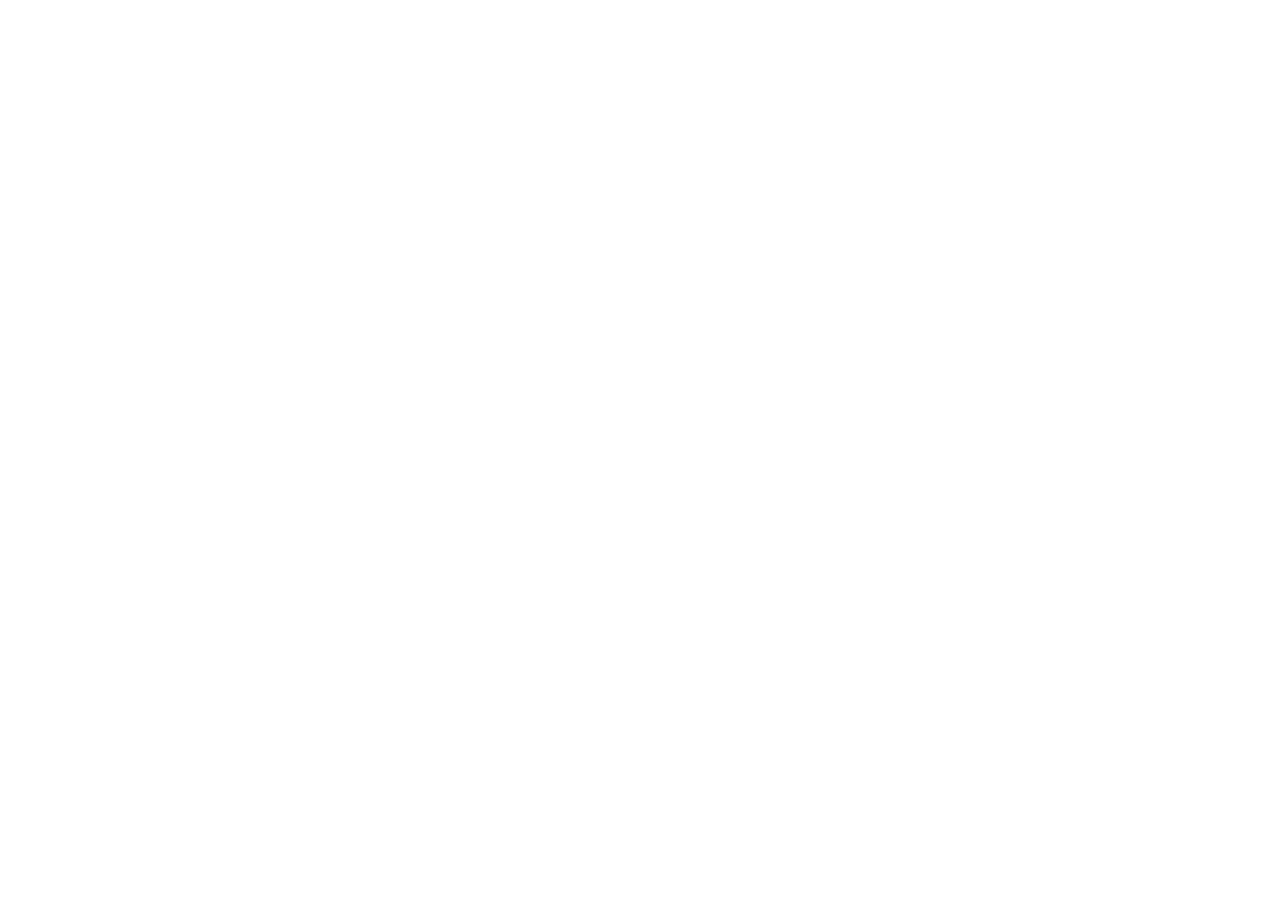
==== website/index.html @ c71fd113 "Add files via upload" ====
<!DOCTYPE HTML>
<html lang="en">
    <head>
        <meta charset="utf-8">
        <title>Do You Remember This Place?</title>
    </head>
    <body>
        <header>

        </header>
        <p>
            
        </p>
        <nav>

        </nav>
        <footer>
        </footer>
    </body>
</html>
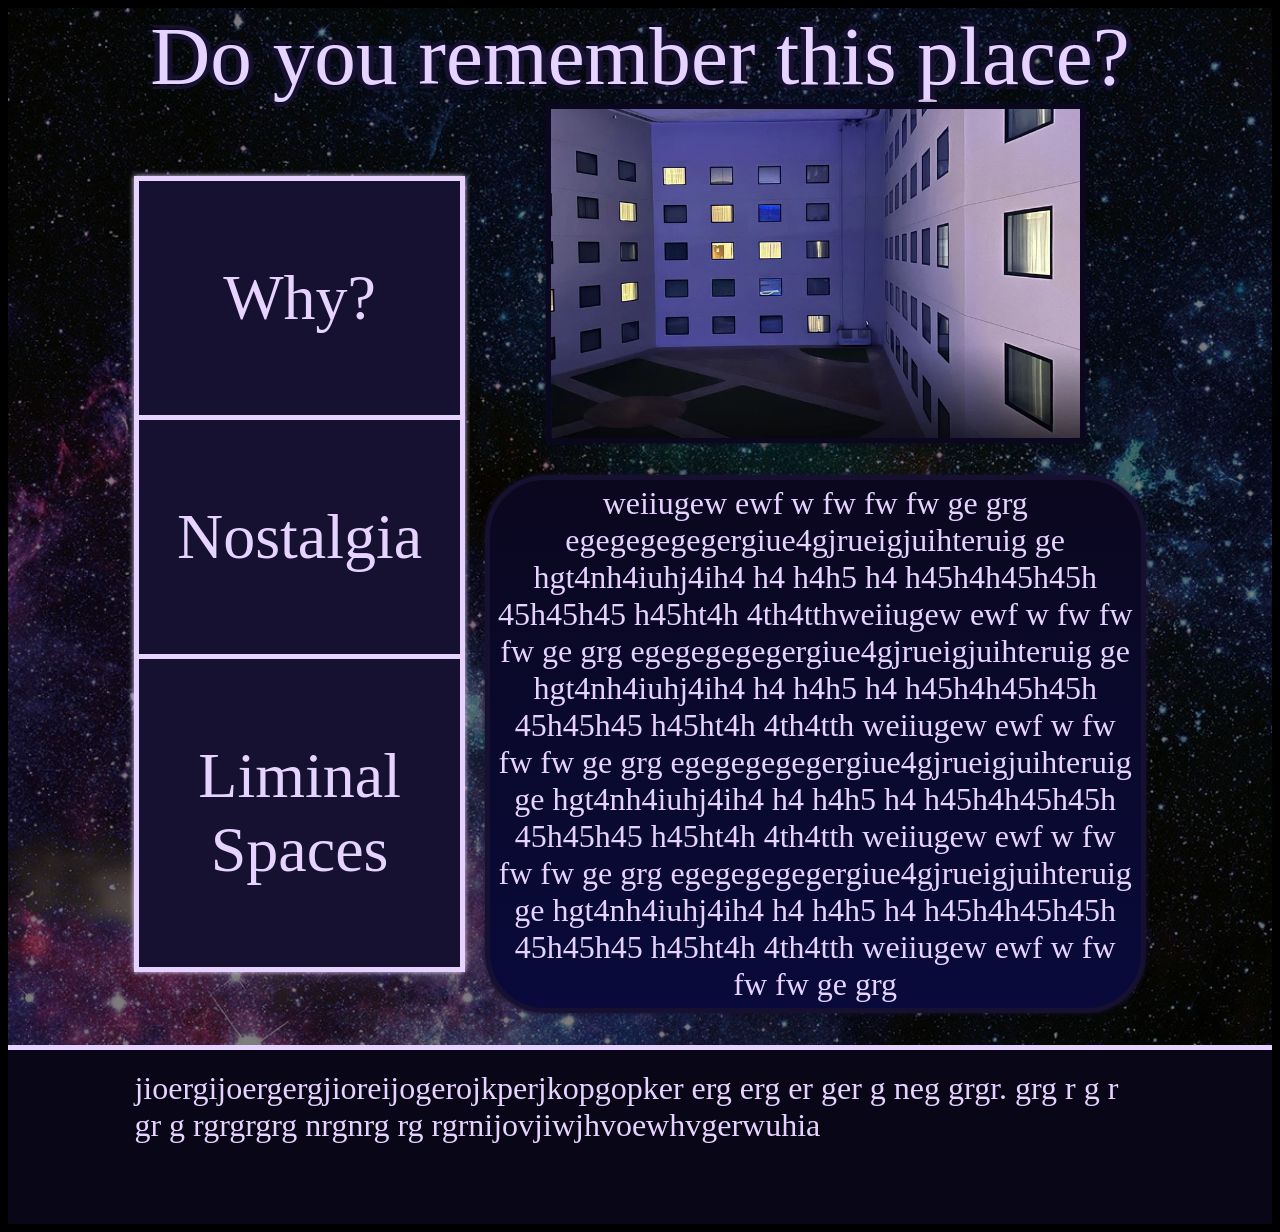
==== commit 517d436d: "Add files via upload" ====
--- a/website/index.html
+++ b/website/index.html
@@ -1,20 +1,36 @@
 <!DOCTYPE HTML>
 <html lang="en">
     <head>
+        <meta name="viewport" content="width=device-width, initial-scale=1.0">
         <meta charset="utf-8">
         <title>Do You Remember This Place?</title>
+        <link rel="stylesheet" href="css/styles.css">
     </head>
+    
     <body>
-        <header>
+        <div class="centerEverything">
+            <header>
+                Do you remember this place?
+            </header>
+            <main>
+                <nav>
+                    <ul>
+                        <li><a href="#">Why?</a></li>
+                        <li><a href="#">Nostalgia</a></li>
+                        <li><a href="#">Liminal Spaces</a></li>
+                    </ul>
+                </nav>
+                <div id="mainMain">
+                    <img src="images/windows.png" alt="a liminal space image of very large apartment complex" class="windows">
 
-        </header>
-        <p>
-            
-        </p>
-        <nav>
-
-        </nav>
+                    <p>
+                        weiiugew ewf w fw fw fw ge grg egegegegegergiue4gjrueigjuihteruig ge hgt4nh4iuhj4ih4 h4 h4h5 h4 h45h4h45h45h 45h45h45 h45ht4h 4th4tthweiiugew ewf w fw fw fw ge grg egegegegegergiue4gjrueigjuihteruig ge hgt4nh4iuhj4ih4 h4 h4h5 h4 h45h4h45h45h 45h45h45 h45ht4h 4th4tth weiiugew ewf w fw fw fw ge grg egegegegegergiue4gjrueigjuihteruig ge hgt4nh4iuhj4ih4 h4 h4h5 h4 h45h4h45h45h 45h45h45 h45ht4h 4th4tth weiiugew ewf w fw fw fw ge grg egegegegegergiue4gjrueigjuihteruig ge hgt4nh4iuhj4ih4 h4 h4h5 h4 h45h4h45h45h 45h45h45 h45ht4h 4th4tth weiiugew ewf w fw fw fw ge grg 
+                    </p>
+                </div>
+            </main>
+        </div>
         <footer>
+            jioergijoergergjioreijogerojkperjkopgopker erg erg er ger g neg grgr. grg r g r gr g rgrgrgrg nrgnrg rg rgrnijovjiwjhvoewhvgerwuhia
         </footer>
     </body>
 </html>
--- a/website/css/styles.css
+++ b/website/css/styles.css
@@ -0,0 +1,120 @@
+@charset "UTF-8";
+
+/* general stuff */
+
+html {
+	font-family: Times New Roman;
+	background-color: black;
+}
+
+header {
+	font-size: 6.5vw;
+	text-shadow: 5px 0 rgb(23,17,49), -5px 0 rgb(23,17,49), 0 5px rgb(23,17,49), 0 -5px rgb(23,17,49);
+	text-align: center;
+}
+
+
+body {
+	font-size: 2em;
+	color: rgb(230,211,255);
+	box-shadow: inset 0 0 0 1000px rgba(0,0,0,.5);
+	background-image: url(../images/space_bg.png);
+	background-position: center;
+	background-repeat: no-repeat;
+	background-size: cover;
+}
+
+#mainMain {
+	display: flex;
+	flex-flow: column nowrap;
+}
+
+img.windows {
+	height: 80%;
+	width: 80%;
+	border: 5px solid rgb(11,7,31);
+	align-self: center;
+	box-shadow: 0 0 5px rgb(11,7,31)
+}
+
+main {
+	display: grid;
+	grid-template-columns: 1fr 2fr;
+	gap: 20px;
+	align-items: center;
+}
+
+main p {
+	border: 5px solid rgb(23,17,49);
+	border-radius: 60px;
+	background-image: linear-gradient(0deg, rgb(9,10,59), rgb(11,7,31));
+	text-align: center;
+	padding: 5px;
+	box-shadow: 0 0 5px rgb(23,17,49);
+}
+
+.centerEverything {
+	max-width: 80%;
+	margin: 0 auto;
+}
+
+nav ul {
+	list-style-type: none;
+	display: table;
+	border-collapse: collapse;
+	border: 5px solid rgb(230,211,255);
+	background-color: rgb(23,17,49);	
+	box-shadow: 0 0 5px rgb(230,211,255);
+}
+
+li {
+	font-size: 2em;
+	padding: 80px 10px;
+	vertical-align: center;
+	text-align: center;
+	overflow-wrap: normal;
+	border-top: 5px solid rgb(230,211,255);
+}
+
+li:nth-of-type(1) {
+	border-top: 0;
+}
+
+
+footer {
+	font-size: 1em;
+	border-top: 5px solid rgb(230,211,255);
+	color: rgb(230,211,255);
+	background-color: rgb(9,6,23);
+	padding: 20px 10% 80px;
+}
+
+/* link styles */
+
+a {
+	text-decoration: none;
+	color: inherit;
+}
+
+a:hover {
+	text-shadow: 0 0 5px rgb(230,211,255);
+}
+
+ul li:has(a:hover) {
+	background-color: rgb(9,10,59);
+}
+
+/* mobeel stuff */
+
+@media screen and (max-width: 480px) {
+	nav {
+		display: flex;
+		width: max-content;
+		border-left: 0;
+		border-right: 0;
+	}
+
+	li {
+		display: table-column;
+	}
+}
